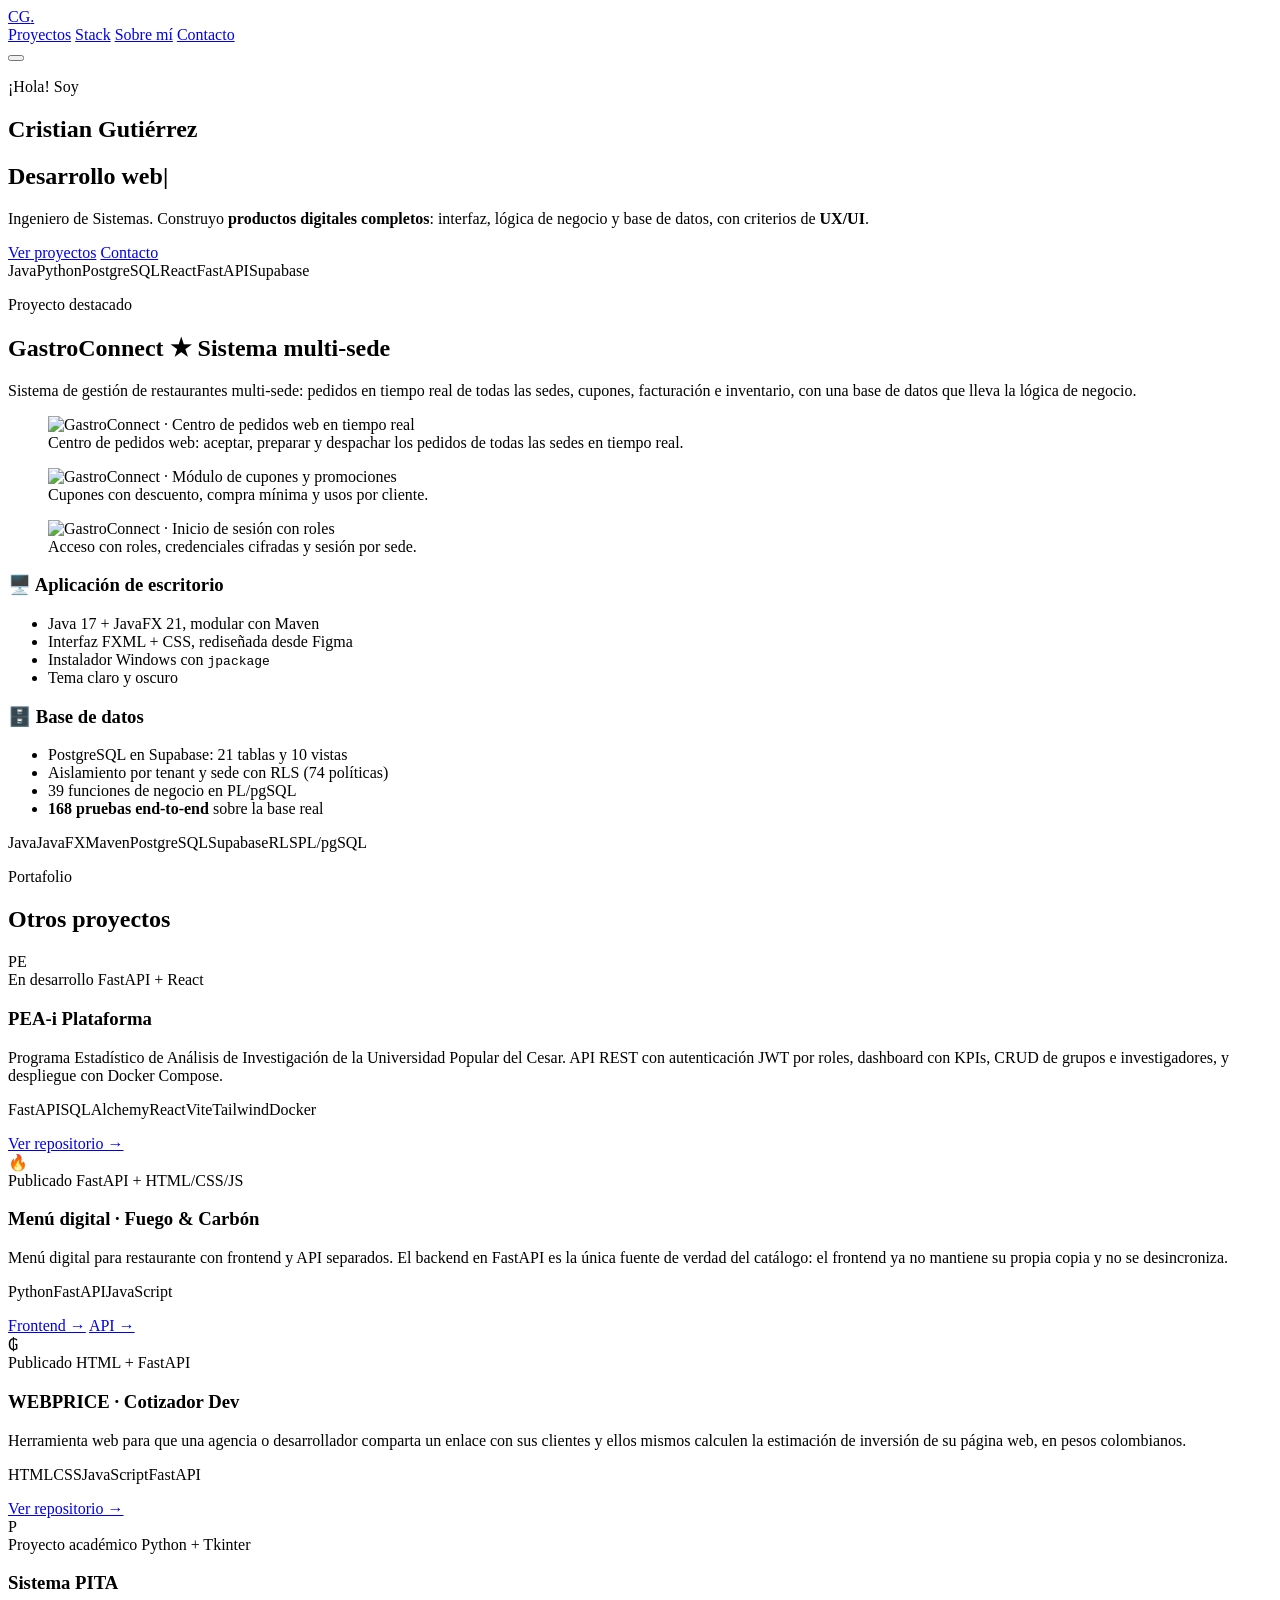
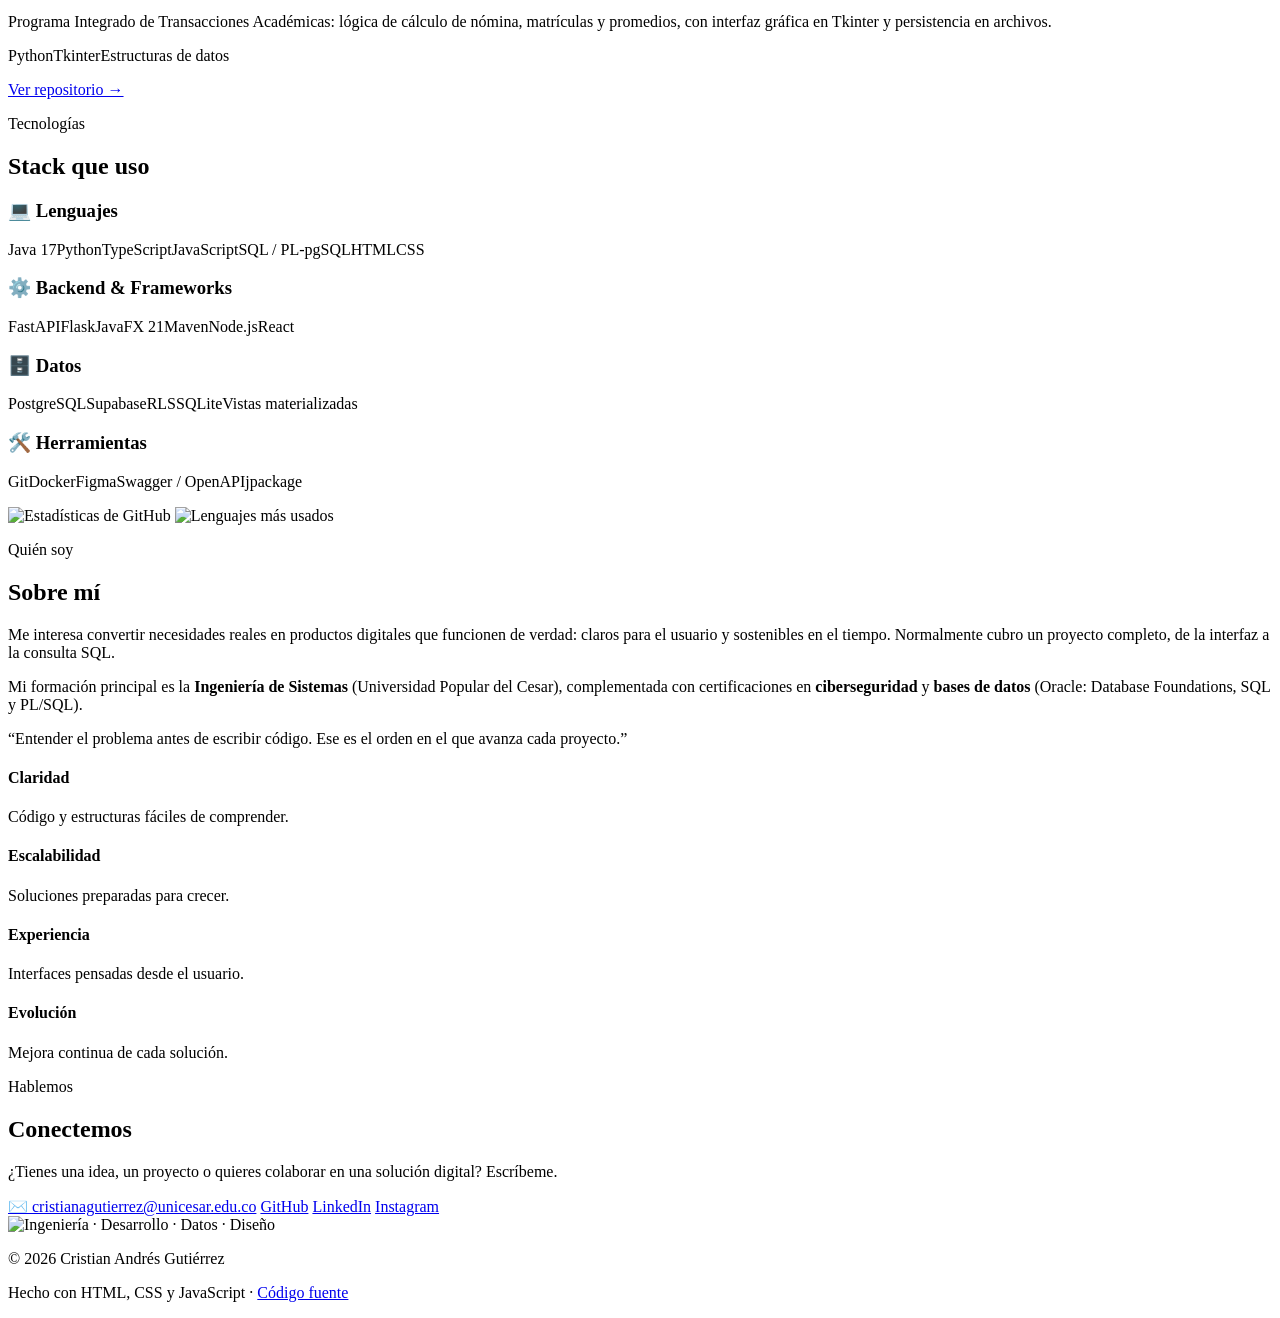
==== index.html @ 2e2c5352 "feat: portfolio personal — sitio completo (hero, proyectos, stack, sobre mí, contacto)" ====
<!DOCTYPE html>
<html lang="es">
<head>
  <meta charset="UTF-8">
  <meta name="viewport" content="width=device-width, initial-scale=1.0">
  <title>Cristian Gutiérrez · Ingeniero de Sistemas</title>
  <meta name="description" content="Portfolio de Cristian Andrés Gutiérrez, Ingeniero de Sistemas. Construyo productos digitales completos: interfaz, lógica de negocio y base de datos, con criterios de UX/UI.">
  <meta property="og:title" content="Cristian Gutiérrez · Ingeniero de Sistemas">
  <meta property="og:description" content="Construyo productos digitales completos: interfaz, lógica de negocio y base de datos, con criterios de UX/UI.">
  <meta property="og:image" content="https://raw.githubusercontent.com/cristianagutierrezalc/cristianagutierrezalc/main/assets/banner.svg">
  <meta property="og:type" content="website">
  <meta name="theme-color" content="#0F172A">
  <link rel="icon" href="data:image/svg+xml,%3Csvg xmlns='http://www.w3.org/2000/svg' viewBox='0 0 100 100'%3E%3Crect width='100' height='100' rx='20' fill='%230F172A'/%3E%3Ctext x='50' y='68' font-size='52' font-family='Arial,sans-serif' font-weight='bold' fill='%2338BDF8' text-anchor='middle'%3ECG%3C/text%3E%3C/svg%3E">
  <link rel="preconnect" href="https://fonts.googleapis.com">
  <link rel="preconnect" href="https://fonts.gstatic.com" crossorigin>
  <link href="https://fonts.googleapis.com/css2?family=Inter:wght@400;500;600;700;800&family=JetBrains+Mono:wght@500&display=swap" rel="stylesheet">
  <link rel="stylesheet" href="css/style.css">
</head>
<body>

  <!-- ═══════════ NAV ═══════════ -->
  <header class="nav">
    <div class="container nav-inner">
      <a href="#inicio" class="logo">CG<span class="logo-dot">.</span></a>
      <nav class="nav-links" id="navLinks">
        <a href="#proyectos">Proyectos</a>
        <a href="#stack">Stack</a>
        <a href="#sobre-mi">Sobre mí</a>
        <a href="#contacto" class="nav-cta">Contacto</a>
      </nav>
      <button class="nav-burger" id="navBurger" aria-label="Abrir menú" aria-expanded="false">
        <span></span><span></span><span></span>
      </button>
    </div>
  </header>

  <!-- ═══════════ HERO ═══════════ -->
  <section class="hero" id="inicio">
    <div class="hero-glow hero-glow-1"></div>
    <div class="hero-glow hero-glow-2"></div>
    <div class="container hero-inner">
      <p class="hero-kicker reveal">¡Hola! Soy</p>
      <h1 class="reveal">Cristian <span class="grad">Gutiérrez</span></h1>
      <h2 class="hero-role reveal">
        <span id="rotatingRole">Desarrollo web</span><span class="cursor">|</span>
      </h2>
      <p class="hero-lead reveal">
        Ingeniero de Sistemas. Construyo <strong>productos digitales completos</strong>:
        interfaz, lógica de negocio y base de datos, con criterios de <strong>UX/UI</strong>.
      </p>
      <div class="hero-actions reveal">
        <a href="#proyectos" class="btn btn-primary">Ver proyectos</a>
        <a href="#contacto" class="btn btn-ghost">Contacto</a>
      </div>
      <div class="hero-badges reveal">
        <span>Java</span><span>Python</span><span>PostgreSQL</span><span>React</span><span>FastAPI</span><span>Supabase</span>
      </div>
    </div>
  </section>

  <!-- ═══════════ PROYECTO DESTACADO ═══════════ -->
  <section class="section highlight" id="destacado">
    <div class="container">
      <p class="section-kicker reveal">Proyecto destacado</p>
      <h2 class="section-title reveal">GastroConnect <span class="badge badge-star">★ Sistema multi-sede</span></h2>
      <p class="section-sub reveal">
        Sistema de gestión de restaurantes multi-sede: pedidos en tiempo real de todas las sedes,
        cupones, facturación e inventario, con una base de datos que lleva la lógica de negocio.
      </p>

      <figure class="shot shot-main reveal">
        <img src="https://raw.githubusercontent.com/cristianagutierrezalc/cristianagutierrezalc/main/assets/pedidos-web.png"
             alt="GastroConnect · Centro de pedidos web en tiempo real" loading="lazy">
        <figcaption>Centro de pedidos web: aceptar, preparar y despachar los pedidos de todas las sedes en tiempo real.</figcaption>
      </figure>

      <div class="shot-grid reveal">
        <figure class="shot">
          <img src="https://raw.githubusercontent.com/cristianagutierrezalc/cristianagutierrezalc/main/assets/cupones.png"
               alt="GastroConnect · Módulo de cupones y promociones" loading="lazy">
          <figcaption>Cupones con descuento, compra mínima y usos por cliente.</figcaption>
        </figure>
        <figure class="shot">
          <img src="https://raw.githubusercontent.com/cristianagutierrezalc/cristianagutierrezalc/main/assets/inicio-sesion.png"
               alt="GastroConnect · Inicio de sesión con roles" loading="lazy">
          <figcaption>Acceso con roles, credenciales cifradas y sesión por sede.</figcaption>
        </figure>
      </div>

      <div class="feature-grid reveal">
        <div class="feature-card">
          <h3>🖥️ Aplicación de escritorio</h3>
          <ul>
            <li>Java 17 + JavaFX 21, modular con Maven</li>
            <li>Interfaz FXML + CSS, rediseñada desde Figma</li>
            <li>Instalador Windows con <code>jpackage</code></li>
            <li>Tema claro y oscuro</li>
          </ul>
        </div>
        <div class="feature-card">
          <h3>🗄️ Base de datos</h3>
          <ul>
            <li>PostgreSQL en Supabase: 21 tablas y 10 vistas</li>
            <li>Aislamiento por tenant y sede con RLS (74 políticas)</li>
            <li>39 funciones de negocio en PL/pgSQL</li>
            <li><strong>168 pruebas end-to-end</strong> sobre la base real</li>
          </ul>
        </div>
      </div>

      <p class="chips reveal">
        <span>Java</span><span>JavaFX</span><span>Maven</span><span>PostgreSQL</span><span>Supabase</span><span>RLS</span><span>PL/pgSQL</span>
      </p>
    </div>
  </section>

  <!-- ═══════════ PROYECTOS ═══════════ -->
  <section class="section" id="proyectos">
    <div class="container">
      <p class="section-kicker reveal">Portafolio</p>
      <h2 class="section-title reveal">Otros proyectos</h2>

      <div class="project-grid">
        <article class="project-card reveal">
          <div class="project-head head-blue">PE</div>
          <div class="project-body">
            <div class="project-meta"><span class="badge badge-live">En desarrollo</span> FastAPI + React</div>
            <h3>PEA-i Plataforma</h3>
            <p>Programa Estadístico de Análisis de Investigación de la Universidad Popular del Cesar. API REST con autenticación JWT por roles, dashboard con KPIs, CRUD de grupos e investigadores, y despliegue con Docker Compose.</p>
            <p class="chips"><span>FastAPI</span><span>SQLAlchemy</span><span>React</span><span>Vite</span><span>Tailwind</span><span>Docker</span></p>
            <a class="project-link" href="https://github.com/cristianagutierrezalc/peai-plataforma" target="_blank" rel="noopener">Ver repositorio →</a>
          </div>
        </article>

        <article class="project-card reveal">
          <div class="project-head head-fire">🔥</div>
          <div class="project-body">
            <div class="project-meta"><span class="badge badge-live">Publicado</span> FastAPI + HTML/CSS/JS</div>
            <h3>Menú digital · Fuego &amp; Carbón</h3>
            <p>Menú digital para restaurante con frontend y API separados. El backend en FastAPI es la única fuente de verdad del catálogo: el frontend ya no mantiene su propia copia y no se desincroniza.</p>
            <p class="chips"><span>Python</span><span>FastAPI</span><span>JavaScript</span></p>
            <div class="project-links">
              <a class="project-link" href="https://github.com/cristianagutierrezalc/pagdemodev" target="_blank" rel="noopener">Frontend →</a>
              <a class="project-link" href="https://github.com/cristianagutierrezalc/backend-fuego-carbon" target="_blank" rel="noopener">API →</a>
            </div>
          </div>
        </article>

        <article class="project-card reveal">
          <div class="project-head head-cyan">₲</div>
          <div class="project-body">
            <div class="project-meta"><span class="badge badge-live">Publicado</span> HTML + FastAPI</div>
            <h3>WEBPRICE · Cotizador Dev</h3>
            <p>Herramienta web para que una agencia o desarrollador comparta un enlace con sus clientes y ellos mismos calculen la estimación de inversión de su página web, en pesos colombianos.</p>
            <p class="chips"><span>HTML</span><span>CSS</span><span>JavaScript</span><span>FastAPI</span></p>
            <a class="project-link" href="https://github.com/cristianagutierrezalc/Web-Cotizador-Dev" target="_blank" rel="noopener">Ver repositorio →</a>
          </div>
        </article>

        <article class="project-card reveal">
          <div class="project-head head-purple">P</div>
          <div class="project-body">
            <div class="project-meta"><span class="badge badge-academic">Proyecto académico</span> Python + Tkinter</div>
            <h3>Sistema PITA</h3>
            <p>Programa Integrado de Transacciones Académicas: lógica de cálculo de nómina, matrículas y promedios, con interfaz gráfica en Tkinter y persistencia en archivos.</p>
            <p class="chips"><span>Python</span><span>Tkinter</span><span>Estructuras de datos</span></p>
            <a class="project-link" href="https://github.com/cristianagutierrezalc/Pita-Project" target="_blank" rel="noopener">Ver repositorio →</a>
          </div>
        </article>
      </div>
    </div>
  </section>

  <!-- ═══════════ STACK ═══════════ -->
  <section class="section section-alt" id="stack">
    <div class="container">
      <p class="section-kicker reveal">Tecnologías</p>
      <h2 class="section-title reveal">Stack que uso</h2>
      <div class="stack-grid">
        <div class="stack-card reveal">
          <h3>💻 Lenguajes</h3>
          <p class="chips"><span>Java 17</span><span>Python</span><span>TypeScript</span><span>JavaScript</span><span>SQL / PL-pgSQL</span><span>HTML</span><span>CSS</span></p>
        </div>
        <div class="stack-card reveal">
          <h3>⚙️ Backend &amp; Frameworks</h3>
          <p class="chips"><span>FastAPI</span><span>Flask</span><span>JavaFX 21</span><span>Maven</span><span>Node.js</span><span>React</span></p>
        </div>
        <div class="stack-card reveal">
          <h3>🗄️ Datos</h3>
          <p class="chips"><span>PostgreSQL</span><span>Supabase</span><span>RLS</span><span>SQLite</span><span>Vistas materializadas</span></p>
        </div>
        <div class="stack-card reveal">
          <h3>🛠️ Herramientas</h3>
          <p class="chips"><span>Git</span><span>Docker</span><span>Figma</span><span>Swagger / OpenAPI</span><span>jpackage</span></p>
        </div>
      </div>

      <div class="stats-row reveal">
        <img src="https://github-readme-stats.vercel.app/api?username=cristianagutierrezalc&show_icons=true&hide_border=true&bg_color=0B1120&title_color=38BDF8&icon_color=0EA5E9&text_color=CBD5E1&include_all_commits=true&count_private=true" alt="Estadísticas de GitHub" loading="lazy">
        <img src="https://github-readme-stats.vercel.app/api/top-langs/?username=cristianagutierrezalc&layout=compact&hide_border=true&bg_color=0B1120&title_color=38BDF8&text_color=CBD5E1&langs_count=8" alt="Lenguajes más usados" loading="lazy">
      </div>
    </div>
  </section>

  <!-- ═══════════ SOBRE MÍ ═══════════ -->
  <section class="section" id="sobre-mi">
    <div class="container about-grid">
      <div>
        <p class="section-kicker reveal">Quién soy</p>
        <h2 class="section-title reveal">Sobre mí</h2>
        <p class="reveal">
          Me interesa convertir necesidades reales en productos digitales que funcionen de verdad:
          claros para el usuario y sostenibles en el tiempo. Normalmente cubro un proyecto completo,
          de la interfaz a la consulta SQL.
        </p>
        <p class="reveal">
          Mi formación principal es la <strong>Ingeniería de Sistemas</strong> (Universidad Popular del Cesar),
          complementada con certificaciones en <strong>ciberseguridad</strong> y
          <strong>bases de datos</strong> (Oracle: Database Foundations, SQL y PL/SQL).
        </p>
        <p class="reveal quote">
          “Entender el problema antes de escribir código. Ese es el orden en el que avanza cada proyecto.”
        </p>
      </div>
      <div class="principles reveal">
        <div class="principle"><h4>Claridad</h4><p>Código y estructuras fáciles de comprender.</p></div>
        <div class="principle"><h4>Escalabilidad</h4><p>Soluciones preparadas para crecer.</p></div>
        <div class="principle"><h4>Experiencia</h4><p>Interfaces pensadas desde el usuario.</p></div>
        <div class="principle"><h4>Evolución</h4><p>Mejora continua de cada solución.</p></div>
      </div>
    </div>
  </section>

  <!-- ═══════════ CONTACTO ═══════════ -->
  <section class="section section-alt" id="contacto">
    <div class="container contact-inner">
      <p class="section-kicker reveal">Hablemos</p>
      <h2 class="section-title reveal">Conectemos</h2>
      <p class="section-sub reveal">
        ¿Tienes una idea, un proyecto o quieres colaborar en una solución digital? Escríbeme.
      </p>
      <div class="contact-actions reveal">
        <a class="btn btn-primary" href="mailto:cristianagutierrez@unicesar.edu.co">✉️ cristianagutierrez@unicesar.edu.co</a>
        <a class="btn btn-ghost" href="https://github.com/cristianagutierrezalc" target="_blank" rel="noopener">GitHub</a>
        <a class="btn btn-ghost" href="https://www.linkedin.com/in/cristian-andres-gutierrez-a00443353" target="_blank" rel="noopener">LinkedIn</a>
        <a class="btn btn-ghost" href="https://www.instagram.com/Andressdev.ofic/" target="_blank" rel="noopener">Instagram</a>
      </div>
    </div>
  </section>

  <!-- ═══════════ FOOTER ═══════════ -->
  <footer class="footer">
    <img class="footer-wave" src="https://raw.githubusercontent.com/cristianagutierrezalc/cristianagutierrezalc/main/assets/onda.svg"
         alt="Ingeniería · Desarrollo · Datos · Diseño" loading="lazy">
    <div class="container footer-inner">
      <p>© <span id="year">2026</span> Cristian Andrés Gutiérrez</p>
      <p>Hecho con HTML, CSS y JavaScript · <a href="https://github.com/cristianagutierrezalc/portfolio" target="_blank" rel="noopener">Código fuente</a></p>
    </div>
  </footer>

  <script src="js/main.js"></script>
</body>
</html>
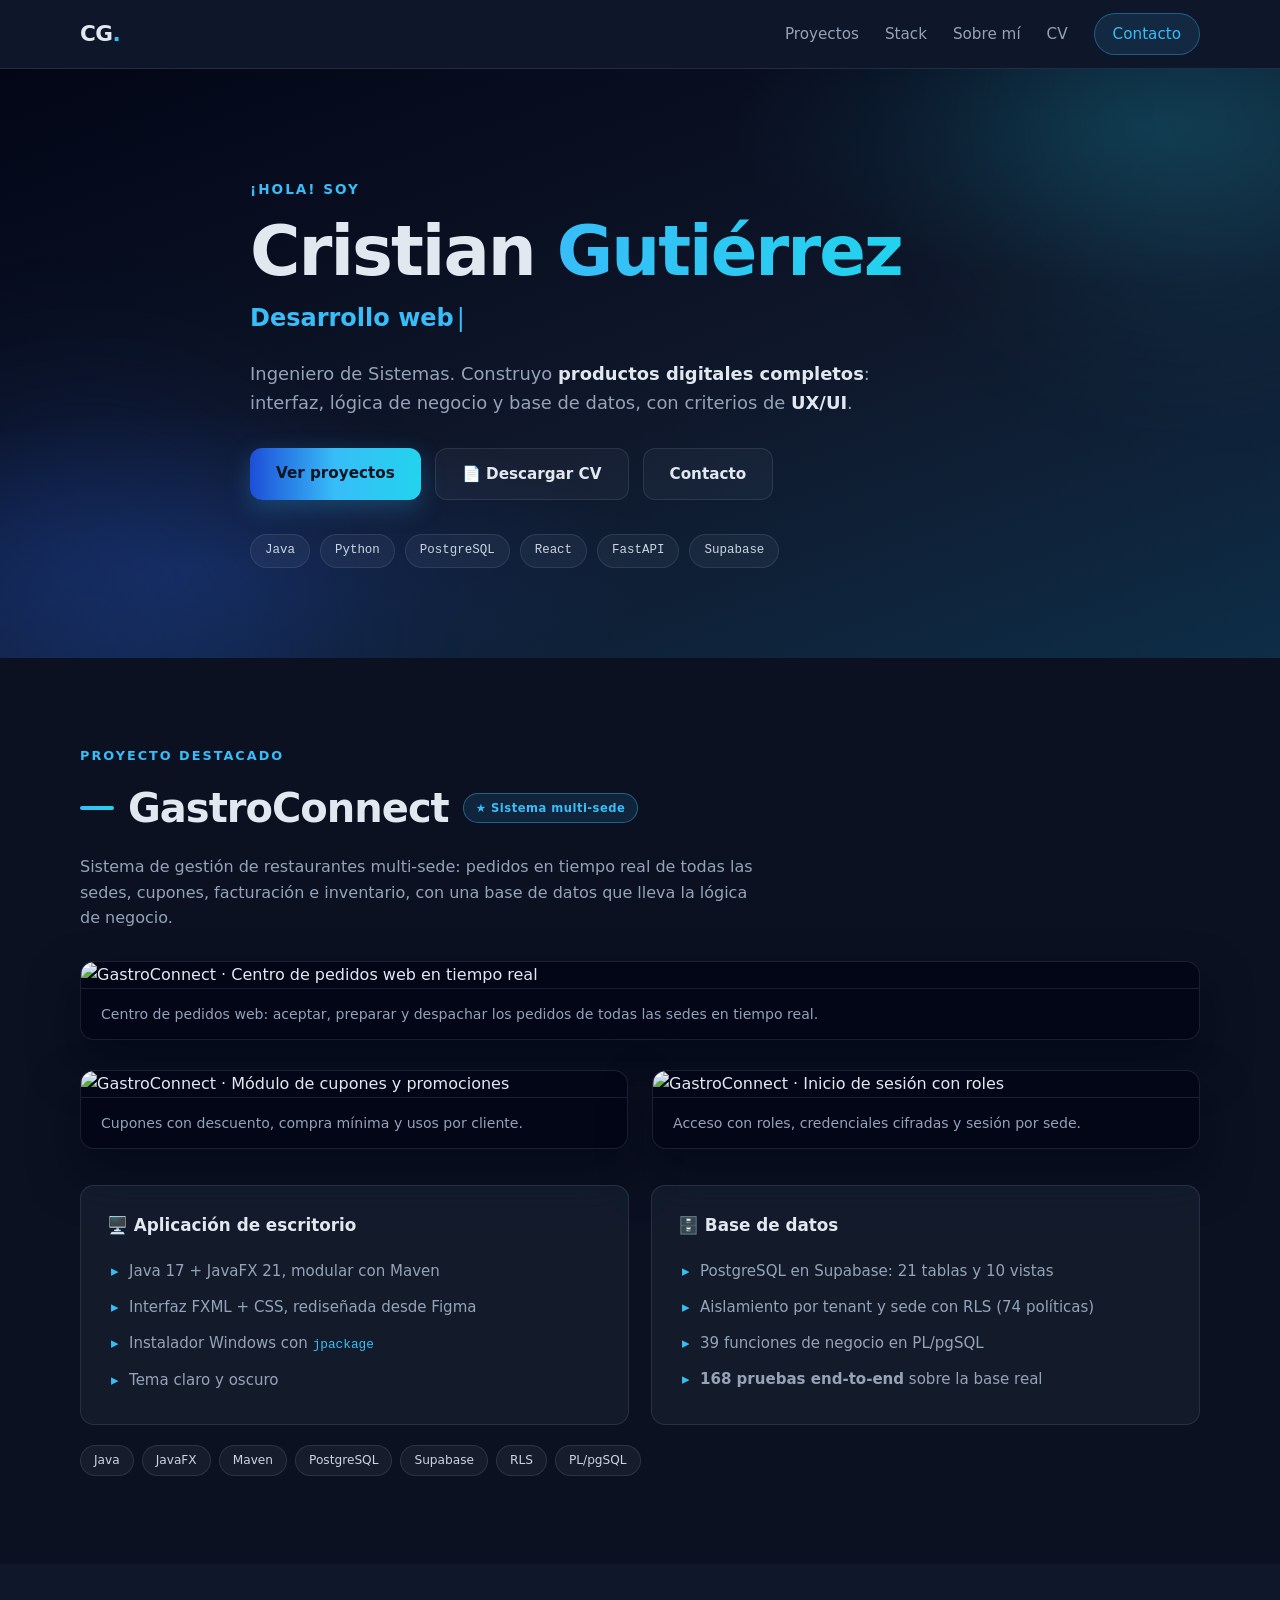
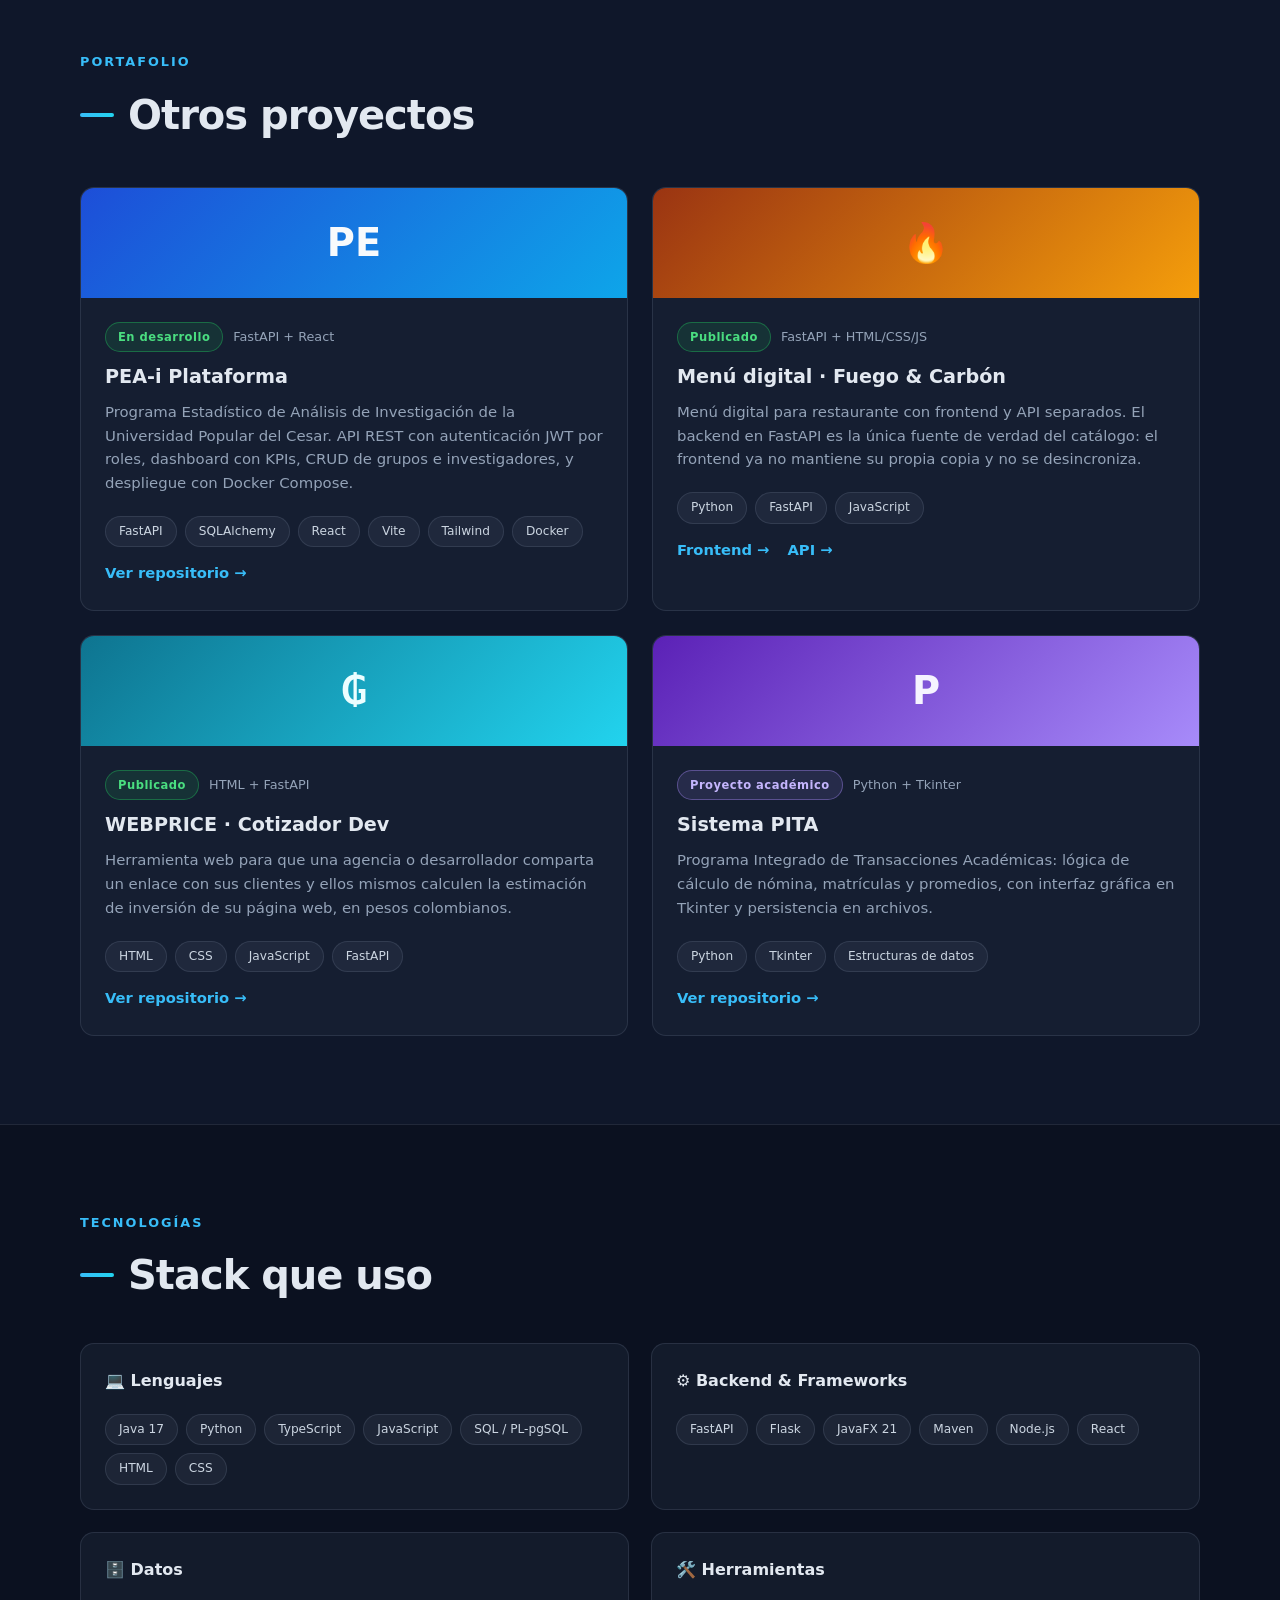
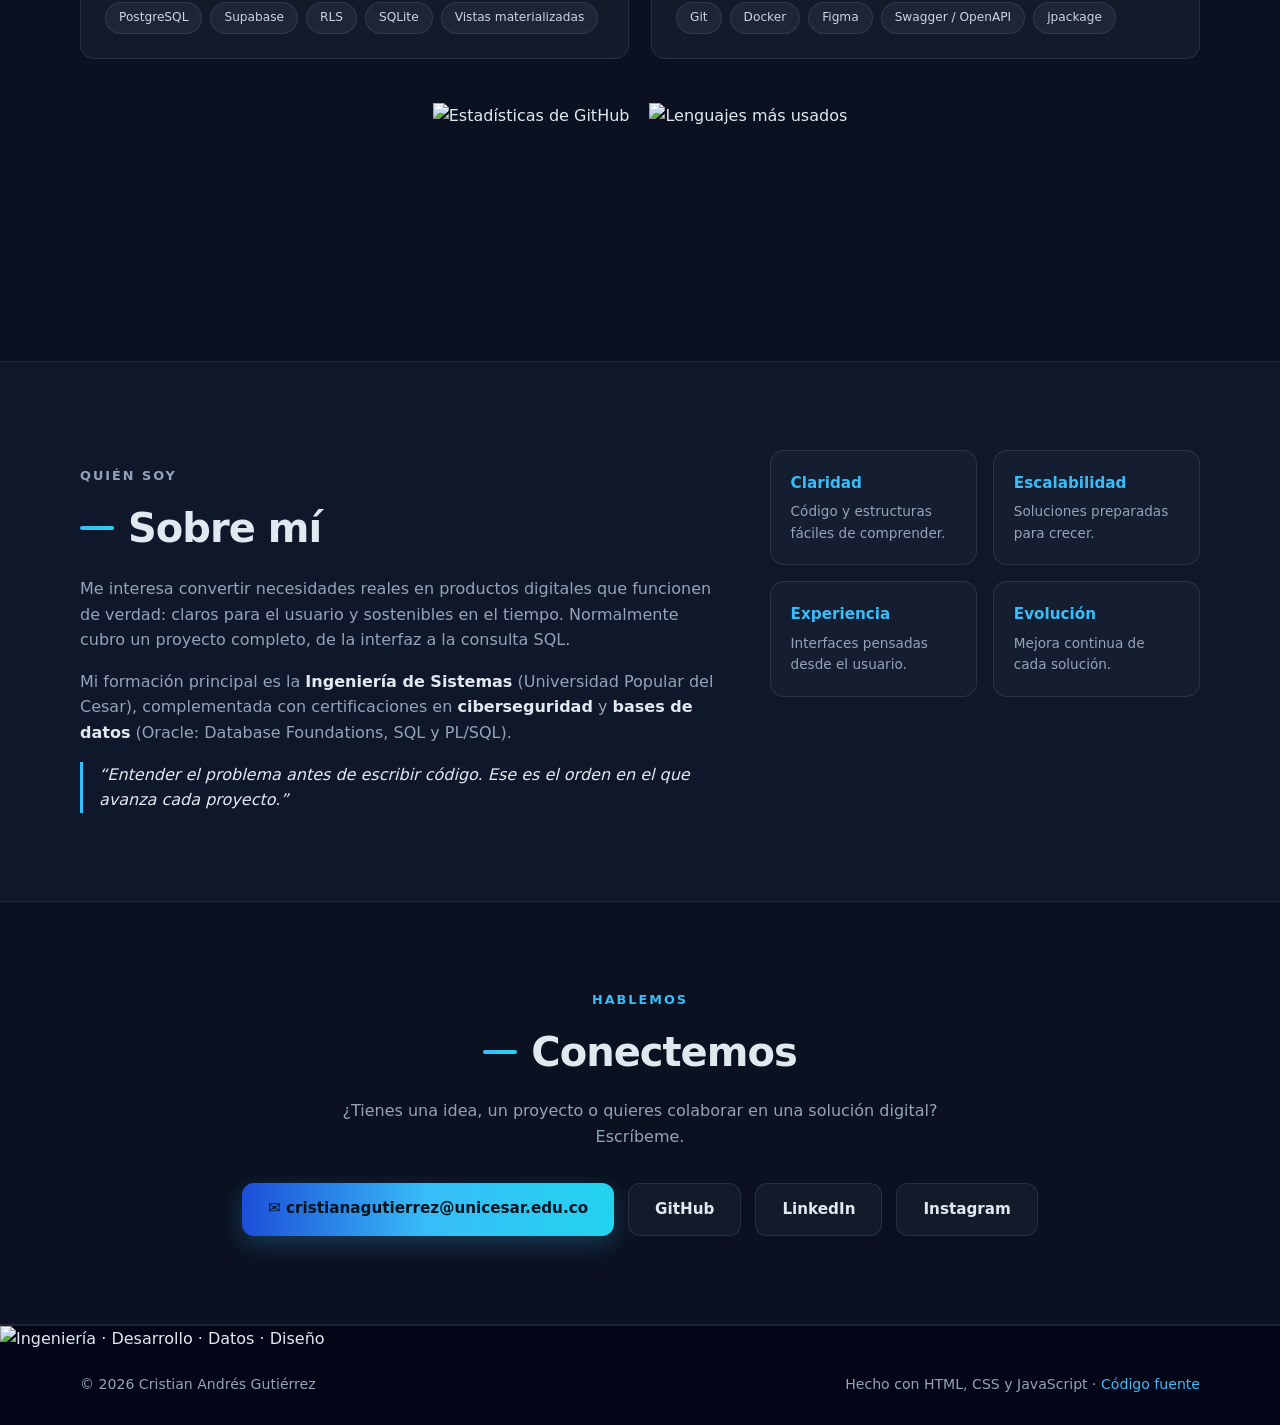
==== commit 4be4565e: "feat: botón Descargar CV en hero + enlace CV en navegación" ====
--- a/index.html
+++ b/index.html
@@ -26,6 +26,7 @@
         <a href="#proyectos">Proyectos</a>
         <a href="#stack">Stack</a>
         <a href="#sobre-mi">Sobre mí</a>
+        <a href="cv/" target="_blank" rel="noopener">CV</a>
         <a href="#contacto" class="nav-cta">Contacto</a>
       </nav>
       <button class="nav-burger" id="navBurger" aria-label="Abrir menú" aria-expanded="false">
@@ -50,6 +51,7 @@
       </p>
       <div class="hero-actions reveal">
         <a href="#proyectos" class="btn btn-primary">Ver proyectos</a>
+        <a href="cv/" target="_blank" rel="noopener" class="btn btn-ghost">📄 Descargar CV</a>
         <a href="#contacto" class="btn btn-ghost">Contacto</a>
       </div>
       <div class="hero-badges reveal">
--- a/css/style.css
+++ b/css/style.css
@@ -0,0 +1,397 @@
+/* ═══════════════════════════════════════════
+   Portfolio · Cristian Gutiérrez
+   Identidad: #0F172A + #38BDF8 (branding propio)
+   ═══════════════════════════════════════════ */
+
+:root {
+  --bg: #0F172A;
+  --bg-alt: #0B1120;
+  --bg-deep: #020617;
+  --card: rgba(30, 41, 59, 0.45);
+  --border: rgba(148, 163, 184, 0.16);
+  --accent: #38BDF8;
+  --accent-2: #22D3EE;
+  --text: #E2E8F0;
+  --muted: #94A3B8;
+  --radius: 14px;
+}
+
+* { margin: 0; padding: 0; box-sizing: border-box; }
+
+html {
+  scroll-behavior: smooth;
+  scroll-padding-top: 90px;
+}
+
+body {
+  background: var(--bg);
+  color: var(--text);
+  font-family: 'Inter', system-ui, -apple-system, 'Segoe UI', sans-serif;
+  line-height: 1.6;
+  -webkit-font-smoothing: antialiased;
+  overflow-x: hidden;
+}
+
+.container { width: min(1120px, 92%); margin: 0 auto; }
+
+a { color: inherit; text-decoration: none; }
+img { max-width: 100%; display: block; }
+code { font-family: 'JetBrains Mono', monospace; font-size: 0.85em; color: var(--accent); }
+
+/* ─────────── NAV ─────────── */
+.nav {
+  position: sticky; top: 0; z-index: 100;
+  background: rgba(15, 23, 42, 0.82);
+  backdrop-filter: blur(14px);
+  -webkit-backdrop-filter: blur(14px);
+  border-bottom: 1px solid var(--border);
+}
+.nav-inner {
+  display: flex; align-items: center; justify-content: space-between;
+  height: 68px;
+}
+.logo {
+  font-weight: 800; font-size: 1.35rem; letter-spacing: -0.5px;
+}
+.logo-dot { color: var(--accent); }
+.nav-links { display: flex; gap: 26px; align-items: center; }
+.nav-links a {
+  font-size: 0.95rem; font-weight: 500; color: var(--muted);
+  transition: color 0.2s;
+}
+.nav-links a:hover { color: var(--text); }
+.nav-cta {
+  background: rgba(56, 189, 248, 0.12);
+  border: 1px solid rgba(56, 189, 248, 0.35);
+  color: var(--accent) !important;
+  padding: 8px 18px; border-radius: 999px;
+}
+.nav-cta:hover { background: rgba(56, 189, 248, 0.22); }
+
+.nav-burger {
+  display: none;
+  background: none; border: none; cursor: pointer;
+  flex-direction: column; gap: 5px; padding: 6px;
+}
+.nav-burger span {
+  width: 24px; height: 2px; background: var(--text);
+  border-radius: 2px; transition: transform 0.25s, opacity 0.25s;
+}
+
+/* ─────────── HERO ─────────── */
+.hero {
+  position: relative;
+  padding: 110px 0 90px;
+  background:
+    radial-gradient(ellipse 60% 45% at 15% 85%, rgba(37, 99, 235, 0.18), transparent 60%),
+    radial-gradient(ellipse 55% 45% at 90% 10%, rgba(34, 211, 238, 0.12), transparent 60%),
+    linear-gradient(160deg, var(--bg-deep) 0%, var(--bg) 55%, #0C4A6E 160%);
+  overflow: hidden;
+}
+.hero-glow {
+  position: absolute; border-radius: 50%; filter: blur(90px); opacity: 0.5;
+  animation: drift 22s ease-in-out infinite;
+}
+.hero-glow-1 { width: 420px; height: 420px; left: -120px; bottom: -180px; background: rgba(37, 99, 235, 0.35); }
+.hero-glow-2 { width: 380px; height: 380px; right: -100px; top: -140px; background: rgba(34, 211, 238, 0.22); animation-delay: -9s; }
+@keyframes drift {
+  0%, 100% { transform: translate(0, 0); }
+  50% { transform: translate(60px, -30px); }
+}
+
+.hero-inner { position: relative; max-width: 780px; }
+.hero-kicker {
+  color: var(--accent); font-weight: 600; letter-spacing: 2px;
+  text-transform: uppercase; font-size: 0.85rem; margin-bottom: 14px;
+}
+.hero h1 {
+  font-size: clamp(2.6rem, 7vw, 4.3rem);
+  font-weight: 800; letter-spacing: -2px; line-height: 1.05;
+}
+.grad {
+  background: linear-gradient(90deg, var(--accent), var(--accent-2));
+  -webkit-background-clip: text; background-clip: text;
+  -webkit-text-fill-color: transparent; color: transparent;
+}
+.hero-role {
+  margin-top: 12px;
+  font-size: clamp(1.1rem, 3vw, 1.5rem);
+  font-weight: 600; color: var(--accent);
+  min-height: 1.8em;
+}
+.hero-role .cursor {
+  animation: blink 1s step-end infinite;
+  margin-left: 3px; font-weight: 400;
+}
+@keyframes blink { 50% { opacity: 0; } }
+
+.hero-lead {
+  margin-top: 18px;
+  font-size: 1.12rem; color: var(--muted); max-width: 620px;
+}
+.hero-lead strong { color: var(--text); font-weight: 600; }
+
+.hero-actions { display: flex; gap: 14px; margin-top: 30px; flex-wrap: wrap; }
+
+.hero-badges { display: flex; gap: 10px; flex-wrap: wrap; margin-top: 34px; }
+.hero-badges span {
+  font-family: 'JetBrains Mono', monospace;
+  font-size: 0.78rem; font-weight: 500;
+  color: #CBD5E1;
+  background: rgba(148, 163, 184, 0.08);
+  border: 1px solid var(--border);
+  padding: 6px 14px; border-radius: 999px;
+}
+
+/* ─────────── BOTONES ─────────── */
+.btn {
+  display: inline-block;
+  padding: 13px 26px; border-radius: 12px;
+  font-weight: 600; font-size: 0.95rem;
+  transition: transform 0.2s, box-shadow 0.2s, background 0.2s;
+}
+.btn:hover { transform: translateY(-2px); }
+.btn-primary {
+  background: linear-gradient(90deg, #1D4ED8, var(--accent), var(--accent-2));
+  color: #041421;
+  box-shadow: 0 8px 24px rgba(56, 189, 248, 0.25);
+}
+.btn-primary:hover { box-shadow: 0 12px 32px rgba(56, 189, 248, 0.4); }
+.btn-ghost {
+  border: 1px solid var(--border);
+  color: var(--text);
+  background: rgba(148, 163, 184, 0.06);
+}
+.btn-ghost:hover { border-color: rgba(56, 189, 248, 0.5); background: rgba(56, 189, 248, 0.08); }
+
+/* ─────────── SECCIONES ─────────── */
+.section { padding: 88px 0; }
+.section-alt {
+  background: var(--bg-alt);
+  border-top: 1px solid var(--border);
+  border-bottom: 1px solid var(--border);
+}
+.section-kicker {
+  color: var(--accent); font-weight: 600;
+  letter-spacing: 2px; text-transform: uppercase; font-size: 0.8rem;
+  margin-bottom: 10px;
+}
+.section-title {
+  font-size: clamp(1.8rem, 4.5vw, 2.5rem);
+  font-weight: 800; letter-spacing: -1px;
+  display: flex; align-items: center; gap: 14px; flex-wrap: wrap;
+}
+.section-title::before {
+  content: '';
+  width: 34px; height: 4px; border-radius: 4px;
+  background: linear-gradient(90deg, var(--accent), var(--accent-2));
+}
+.section-sub {
+  color: var(--muted); margin-top: 14px; max-width: 680px;
+}
+
+/* ─────────── DESTACADO / CAPTURAS ─────────── */
+.highlight { background: var(--bg-alt); }
+.shot {
+  margin-top: 30px;
+  background: var(--bg-deep);
+  border: 1px solid var(--border);
+  border-radius: var(--radius);
+  overflow: hidden;
+  box-shadow: 0 24px 48px rgba(2, 6, 23, 0.55);
+}
+.shot img { width: 100%; }
+.shot figcaption {
+  padding: 14px 20px; font-size: 0.88rem; color: var(--muted);
+  border-top: 1px solid var(--border);
+}
+.shot-grid {
+  display: grid; grid-template-columns: 1fr 1fr; gap: 24px;
+}
+.badge {
+  font-size: 0.72rem; font-weight: 600; letter-spacing: 0.5px;
+  padding: 5px 12px; border-radius: 999px;
+}
+.badge-star {
+  background: rgba(56, 189, 248, 0.12);
+  border: 1px solid rgba(56, 189, 248, 0.4);
+  color: var(--accent);
+}
+
+.feature-grid {
+  display: grid; grid-template-columns: 1fr 1fr; gap: 22px; margin-top: 36px;
+}
+.feature-card {
+  background: var(--card);
+  border: 1px solid var(--border);
+  border-radius: var(--radius);
+  padding: 26px;
+}
+.feature-card h3 { font-size: 1.05rem; margin-bottom: 14px; }
+.feature-card ul { list-style: none; }
+.feature-card li {
+  color: var(--muted); font-size: 0.94rem;
+  padding: 6px 0 6px 22px; position: relative;
+}
+.feature-card li::before {
+  content: '▸'; position: absolute; left: 4px; color: var(--accent);
+}
+
+/* ─────────── CHIPS ─────────── */
+.chips { display: flex; gap: 8px; flex-wrap: wrap; margin-top: 20px; }
+.chips span {
+  font-size: 0.76rem; font-weight: 500;
+  color: #CBD5E1;
+  background: rgba(148, 163, 184, 0.08);
+  border: 1px solid var(--border);
+  padding: 5px 13px; border-radius: 999px;
+}
+
+/* ─────────── PROYECTOS ─────────── */
+.project-grid {
+  display: grid; grid-template-columns: repeat(2, 1fr); gap: 24px; margin-top: 40px;
+}
+.project-card {
+  background: var(--card);
+  border: 1px solid var(--border);
+  border-radius: var(--radius);
+  overflow: hidden;
+  transition: transform 0.25s, border-color 0.25s, box-shadow 0.25s;
+}
+.project-card:hover {
+  transform: translateY(-4px);
+  border-color: rgba(56, 189, 248, 0.45);
+  box-shadow: 0 18px 40px rgba(2, 6, 23, 0.5);
+}
+.project-head {
+  height: 110px;
+  display: flex; align-items: center; justify-content: center;
+  font-size: 2.4rem; font-weight: 800;
+}
+.head-blue  { background: linear-gradient(135deg, #1D4ED8 0%, #0EA5E9 100%); color: #F8FAFC; }
+.head-fire  { background: linear-gradient(135deg, #9A3412 0%, #F59E0B 100%); color: #FFF7ED; }
+.head-cyan  { background: linear-gradient(135deg, #0E7490 0%, #22D3EE 100%); color: #ECFEFF; }
+.head-purple{ background: linear-gradient(135deg, #5B21B6 0%, #A78BFA 100%); color: #F5F3FF; }
+.project-body { padding: 24px; }
+.project-meta {
+  font-size: 0.8rem; color: var(--muted);
+  display: flex; gap: 10px; align-items: center; flex-wrap: wrap;
+  margin-bottom: 10px;
+}
+.badge-live {
+  background: rgba(34, 197, 94, 0.12);
+  border: 1px solid rgba(34, 197, 94, 0.4);
+  color: #4ADE80;
+}
+.badge-academic {
+  background: rgba(167, 139, 250, 0.12);
+  border: 1px solid rgba(167, 139, 250, 0.4);
+  color: #C4B5FD;
+}
+.project-card h3 { font-size: 1.2rem; margin-bottom: 8px; }
+.project-card p { color: var(--muted); font-size: 0.93rem; }
+.project-link {
+  display: inline-block; margin-top: 14px;
+  color: var(--accent); font-weight: 600; font-size: 0.92rem;
+}
+.project-link:hover { text-decoration: underline; }
+.project-links { display: flex; gap: 18px; }
+
+/* ─────────── STACK ─────────── */
+.stack-grid {
+  display: grid; grid-template-columns: repeat(2, 1fr); gap: 22px; margin-top: 36px;
+}
+.stack-card {
+  background: var(--card);
+  border: 1px solid var(--border);
+  border-radius: var(--radius);
+  padding: 24px;
+}
+.stack-card h3 { font-size: 1rem; margin-bottom: 4px; }
+.stats-row {
+  display: flex; gap: 20px; justify-content: center; flex-wrap: wrap;
+  margin-top: 44px;
+}
+.stats-row img { height: 170px; width: auto; max-width: 100%; }
+
+/* ─────────── SOBRE MÍ ─────────── */
+.about-grid {
+  display: grid; grid-template-columns: 1.2fr 0.8fr; gap: 44px; align-items: start;
+}
+.about-grid p { color: var(--muted); margin-top: 16px; }
+.about-grid strong { color: var(--text); }
+.quote {
+  border-left: 3px solid var(--accent);
+  padding-left: 16px;
+  font-style: italic;
+  color: var(--text) !important;
+}
+.principles {
+  display: grid; grid-template-columns: 1fr 1fr; gap: 16px;
+}
+.principle {
+  background: var(--card);
+  border: 1px solid var(--border);
+  border-radius: var(--radius);
+  padding: 20px;
+}
+.principle h4 { color: var(--accent); font-size: 0.95rem; }
+.principle p { font-size: 0.85rem; margin-top: 6px; color: var(--muted); }
+
+/* ─────────── CONTACTO ─────────── */
+.contact-inner { text-align: center; }
+.contact-inner .section-title { justify-content: center; }
+.contact-inner .section-sub { margin-left: auto; margin-right: auto; }
+.contact-actions {
+  display: flex; gap: 14px; justify-content: center; flex-wrap: wrap; margin-top: 34px;
+}
+
+/* ─────────── FOOTER ─────────── */
+.footer { background: var(--bg-deep); border-top: 1px solid var(--border); }
+.footer-wave { width: 100%; }
+.footer-inner {
+  display: flex; justify-content: space-between; gap: 12px; flex-wrap: wrap;
+  padding: 22px 0 30px;
+  color: var(--muted); font-size: 0.88rem;
+}
+.footer-inner a { color: var(--accent); }
+.footer-inner a:hover { text-decoration: underline; }
+
+/* ─────────── REVEAL ─────────── */
+html.js .reveal {
+  opacity: 0;
+  transform: translateY(18px);
+  transition: opacity 0.7s cubic-bezier(0.2, 0.8, 0.3, 1), transform 0.7s cubic-bezier(0.2, 0.8, 0.3, 1);
+}
+html.js .reveal.visible { opacity: 1; transform: translateY(0); }
+
+@media (prefers-reduced-motion: reduce) {
+  html.js .reveal { opacity: 1; transform: none; transition: none; }
+  .hero-glow, .hero-role .cursor { animation: none; }
+  html { scroll-behavior: auto; }
+}
+
+/* ─────────── RESPONSIVE ─────────── */
+@media (max-width: 860px) {
+  .nav-burger { display: flex; }
+  .nav-links {
+    position: absolute; top: 68px; left: 0; right: 0;
+    flex-direction: column; align-items: stretch; gap: 0;
+    background: rgba(11, 17, 32, 0.98);
+    border-bottom: 1px solid var(--border);
+    padding: 10px 5%;
+    display: none;
+  }
+  .nav-links.open { display: flex; }
+  .nav-links a { padding: 14px 0; }
+  .nav-cta { text-align: center; }
+  .nav-burger[aria-expanded="true"] span:nth-child(1) { transform: translateY(7px) rotate(45deg); }
+  .nav-burger[aria-expanded="true"] span:nth-child(2) { opacity: 0; }
+  .nav-burger[aria-expanded="true"] span:nth-child(3) { transform: translateY(-7px) rotate(-45deg); }
+
+  .shot-grid, .feature-grid, .stack-grid, .project-grid { grid-template-columns: 1fr; }
+  .about-grid { grid-template-columns: 1fr; }
+  .stats-row img { height: auto; width: 100%; max-width: 480px; }
+  .section { padding: 64px 0; }
+  .hero { padding: 80px 0 60px; }
+}
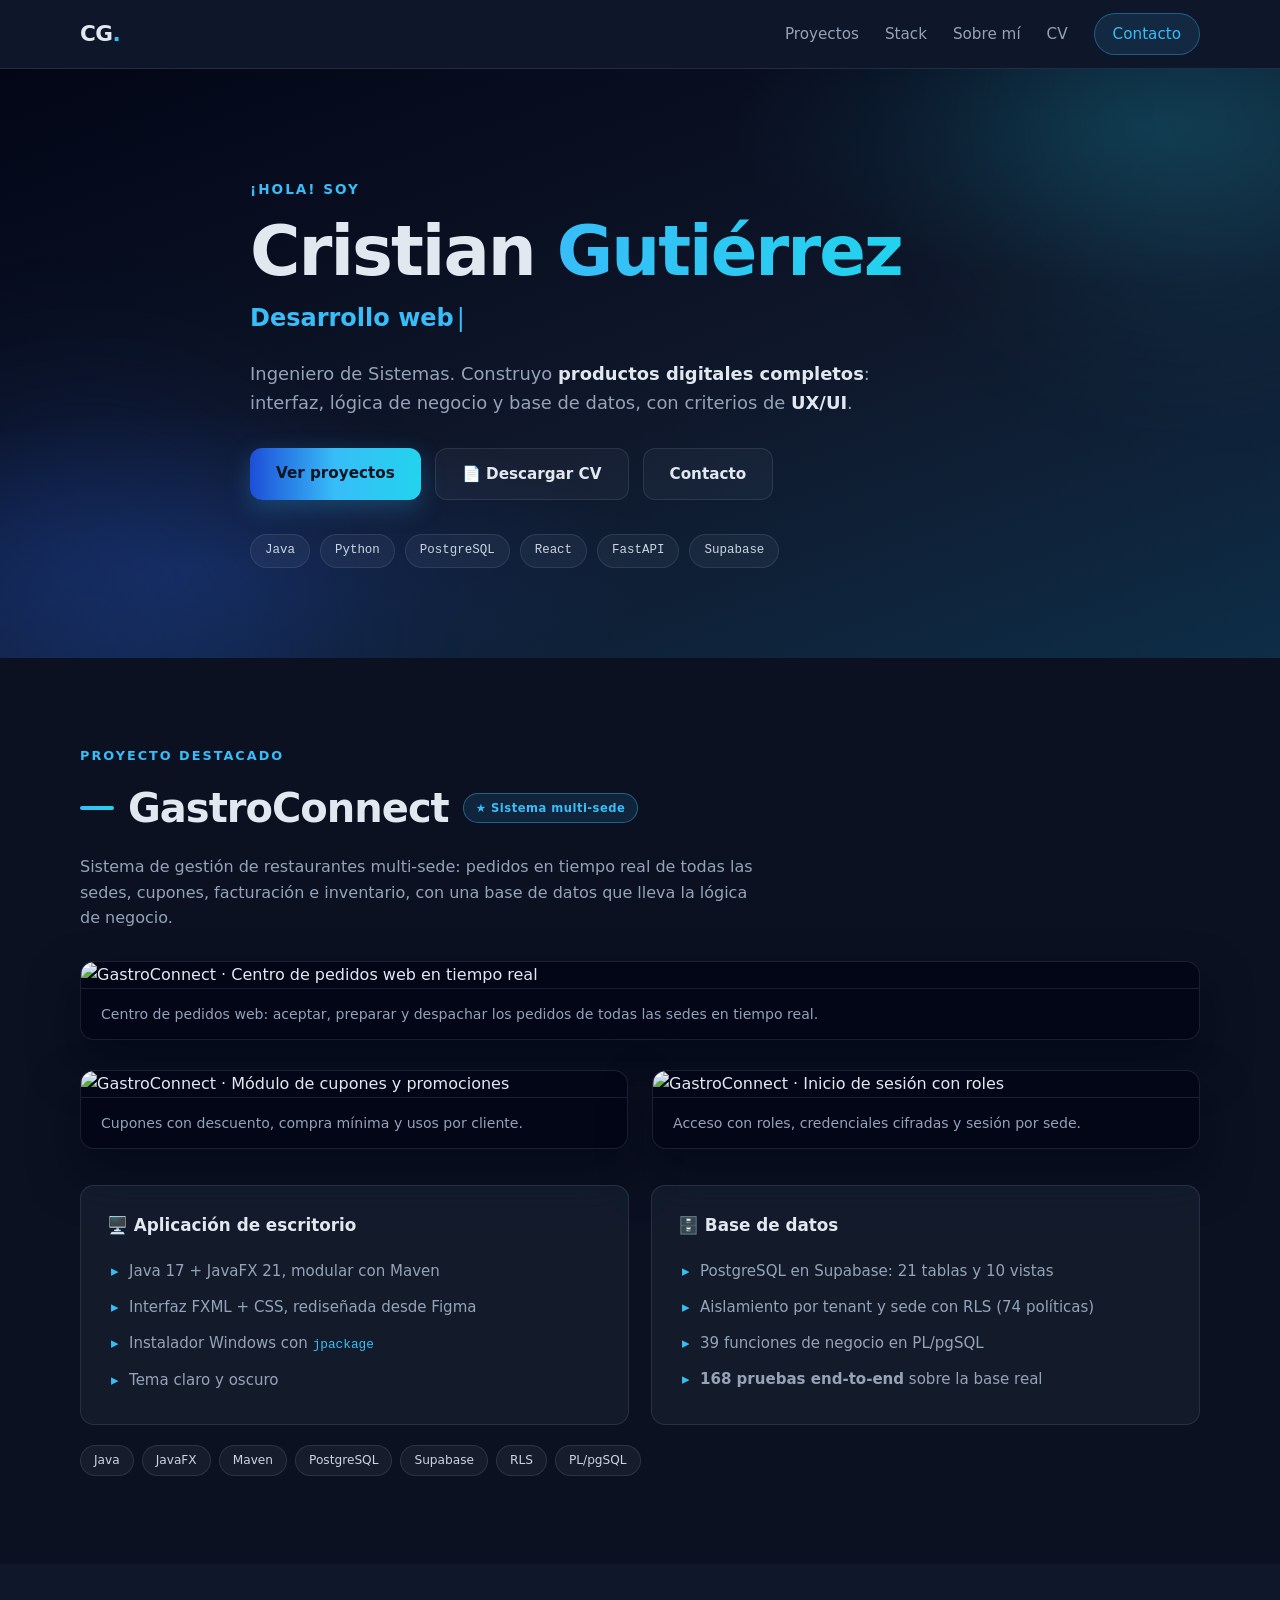
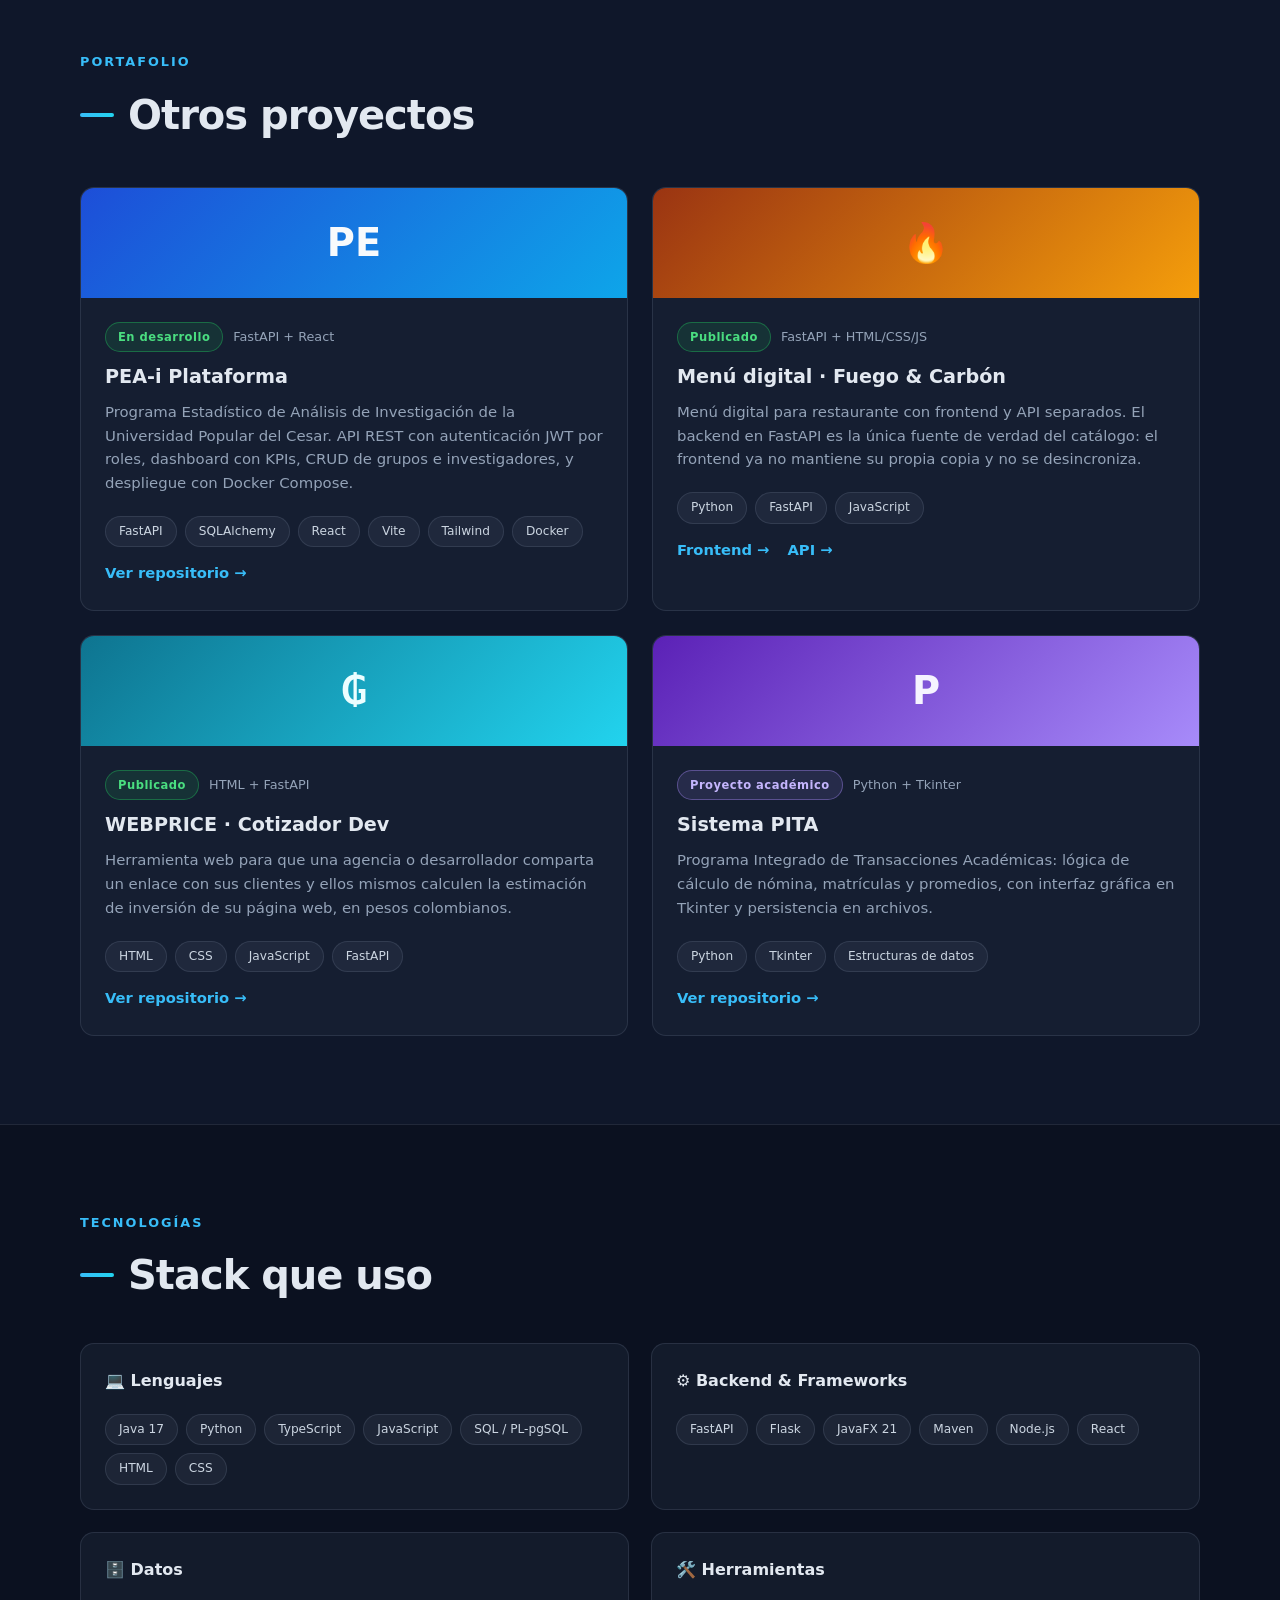
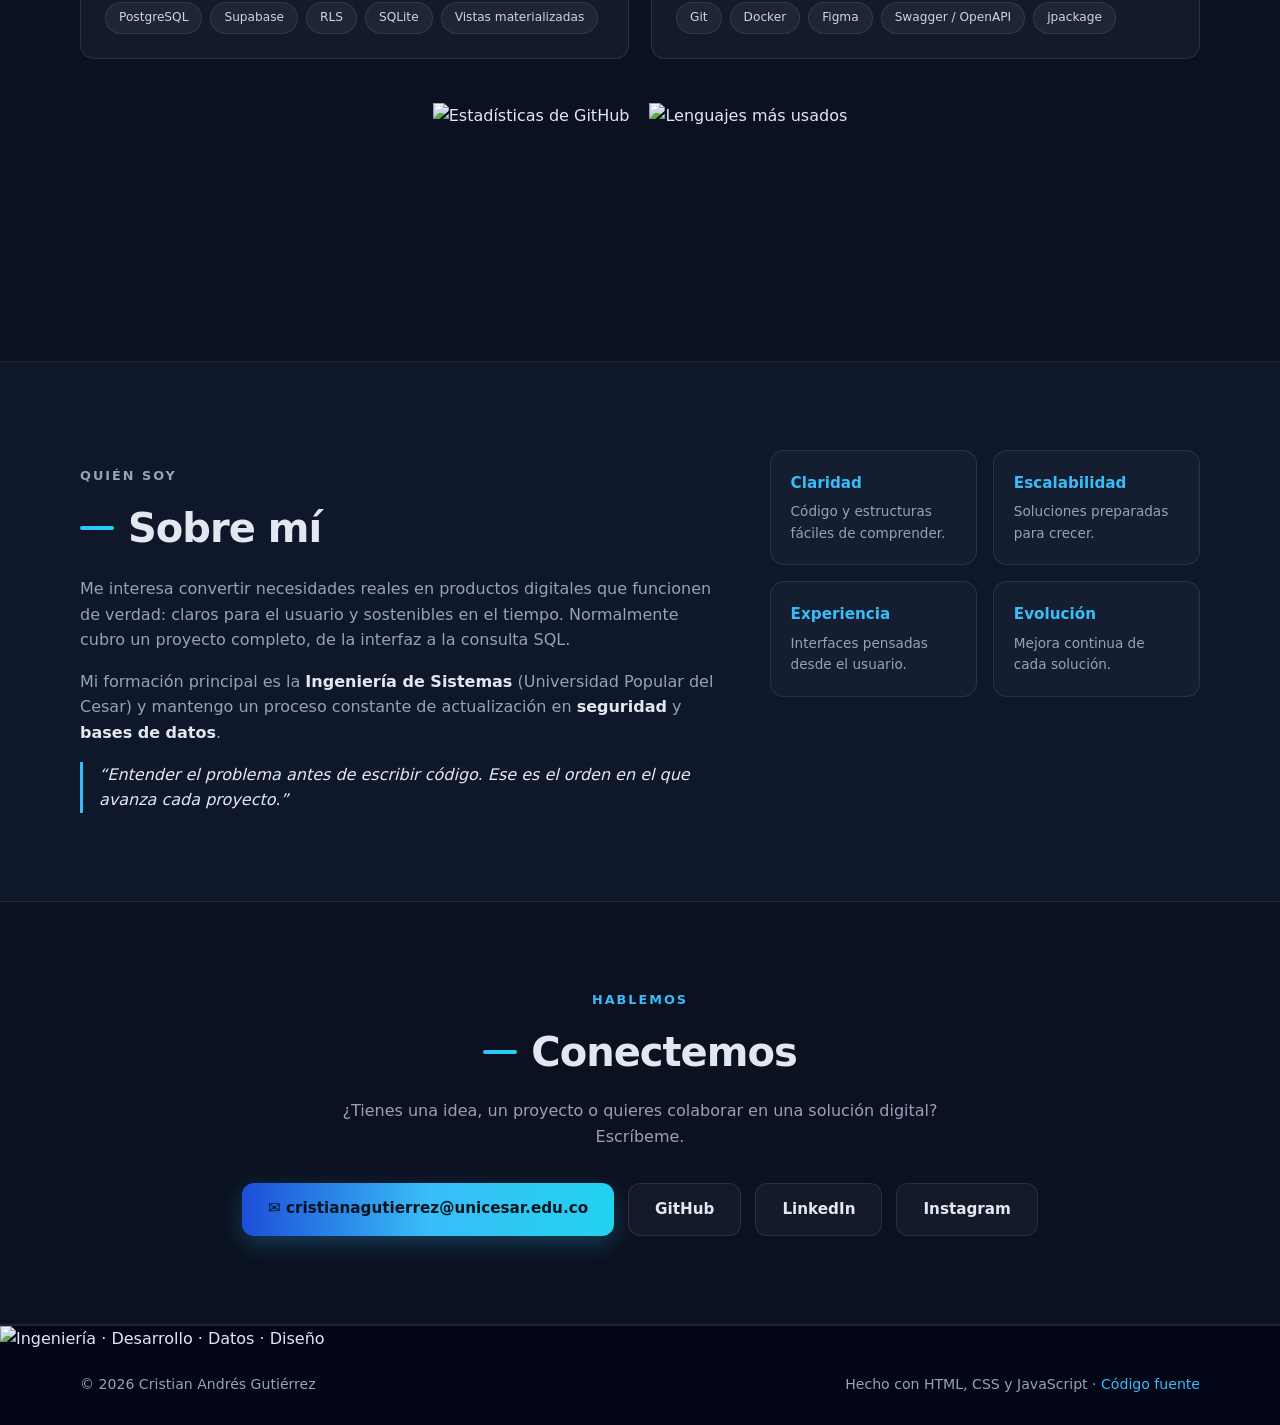
==== commit efe6907a: "docs: quitar mención de certificaciones en la sección Sobre mí" ====
--- a/index.html
+++ b/index.html
@@ -216,9 +216,9 @@
           de la interfaz a la consulta SQL.
         </p>
         <p class="reveal">
-          Mi formación principal es la <strong>Ingeniería de Sistemas</strong> (Universidad Popular del Cesar),
-          complementada con certificaciones en <strong>ciberseguridad</strong> y
-          <strong>bases de datos</strong> (Oracle: Database Foundations, SQL y PL/SQL).
+          Mi formación principal es la <strong>Ingeniería de Sistemas</strong> (Universidad Popular del Cesar)
+          y mantengo un proceso constante de actualización en <strong>seguridad</strong> y
+          <strong>bases de datos</strong>.
         </p>
         <p class="reveal quote">
           “Entender el problema antes de escribir código. Ese es el orden en el que avanza cada proyecto.”
